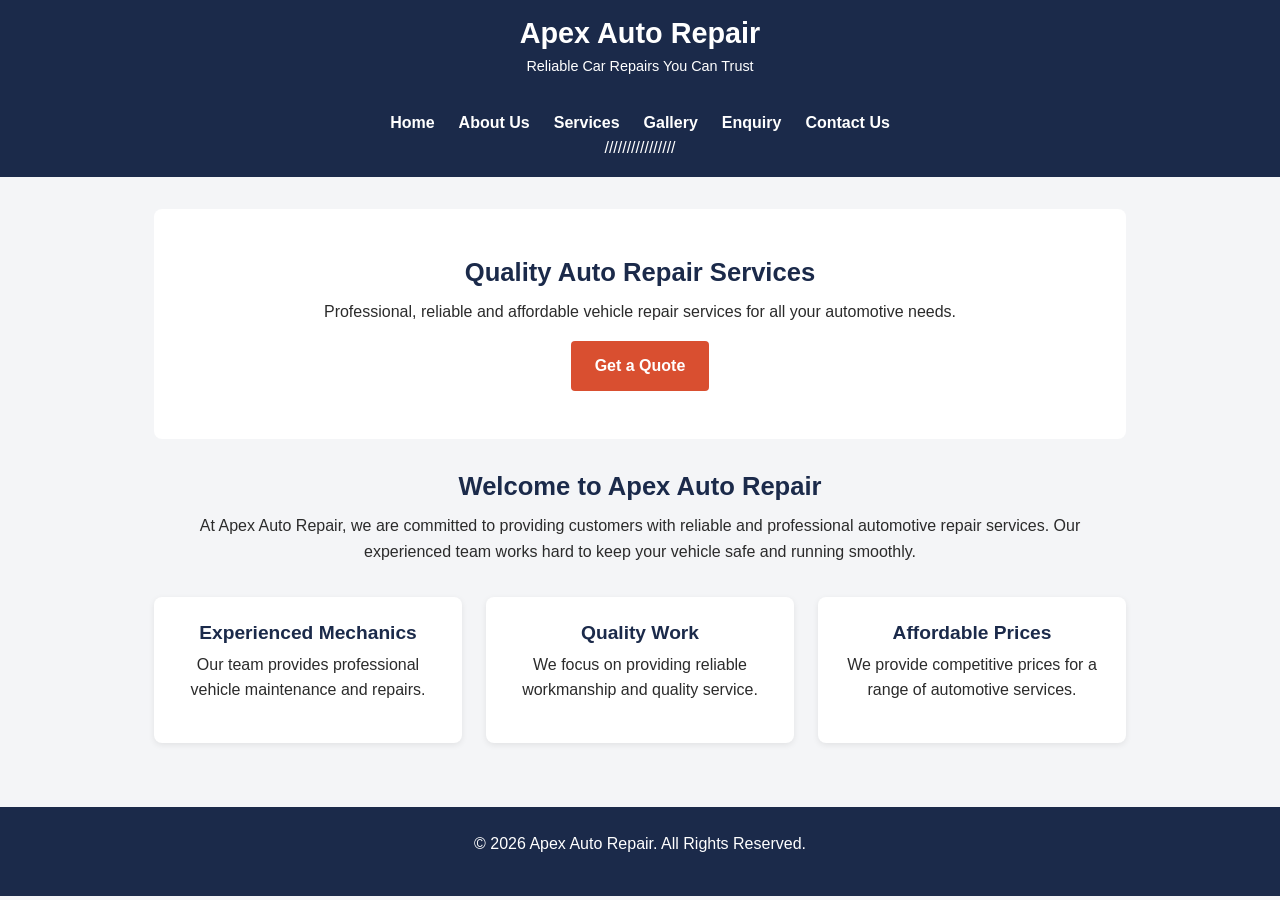
==== index.html @ c4f00a2f "Add Apex Auto Repair website" ====
<!DOCTYPE html>
<html lang="en">
<head>
    <meta charset="UTF-8">
    <meta name="viewport" content="width=device-width, initial-scale=1.0">
    <title>Home | Apex Auto Repair</title>
    <link rel="stylesheet" href="css/index.css">
</head>

<body>

    <header>
        <div class="logo">
            <h1>Apex Auto Repair</h1>
            <p>Reliable Car Repairs You Can Trust</p>
        </div>

        <nav>
    <ul>
        <li><a href="index.html">Home</a></li>
        <li><a href="aboutus.html">About Us</a></li>
        <li><a href="Services.html">Services</a></li>
        <li><a href="gallery.html">Gallery</a></li>
        <li><a href="Enquiry.html">Enquiry</a></li>
        <li><a href="contactus.html">Contact Us</a></li>
    </ul>
</nav>////////////////
    </header>

    <main>

        <section class="hero">
            <h2>Quality Auto Repair Services</h2>
            <p>
                Professional, reliable and affordable vehicle repair services
                for all your automotive needs.
            </p>

            <a href="enquiry.html" class="button">Get a Quote</a>
        </section>

        <section class="welcome">
            <h2>Welcome to Apex Auto Repair</h2>

            <p>
                At Apex Auto Repair, we are committed to providing customers
                with reliable and professional automotive repair services.
                Our experienced team works hard to keep your vehicle safe
                and running smoothly.
            </p>
        </section>

        <section class="features">

            <div class="feature">
                <h3>Experienced Mechanics</h3>
                <p>Our team provides professional vehicle maintenance and repairs.</p>
            </div>

            <div class="feature">
                <h3>Quality Work</h3>
                <p>We focus on providing reliable workmanship and quality service.</p>
            </div>

            <div class="feature">
                <h3>Affordable Prices</h3>
                <p>We provide competitive prices for a range of automotive services.</p>
            </div>

        </section>

    </main>

    <footer>
        <p>&copy; 2026 Apex Auto Repair. All Rights Reserved.</p>
    </footer>

</body>
</html>
---- css/index.css ----
/* -----------------------------------------------------------
   2.2 Base Style / CSS Reset
----------------------------------------------------------- */
* {
    margin: 0;
    padding: 0;
    box-sizing: border-box;
}

body {
    font-family: "Segoe UI", Arial, sans-serif;
    font-size: 1rem;
    line-height: 1.6;
    color: #2b2b2b;
    background-color: #f4f5f7;
}

img {
    max-width: 100%;
    display: block;
    height: auto;
}

ul {
    list-style: none;
}

a {
    text-decoration: none;
    color: inherit;
}

/* -----------------------------------------------------------
   2.3 Typography
----------------------------------------------------------- */
h1, h2, h3 {
    font-family: "Segoe UI", Arial, sans-serif;
    font-weight: 700;
    line-height: 1.2;
    color: #1b2a4a;
}

h1 { font-size: 1.8rem; }
h2 { font-size: 1.6rem; margin-bottom: 0.75rem; }
h3 { font-size: 1.2rem; margin-bottom: 0.5rem; }

p { margin-bottom: 1rem; }

/* -----------------------------------------------------------
   Header / Nav / Footer (repeated on every page since each
   page has its own CSS file with no shared stylesheet)
----------------------------------------------------------- */
header {
    background-color: #1b2a4a;
    color: #ffffff;
    display: flex;
    flex-direction: column;
    align-items: center;
    padding: 1rem 5%;
}

header .logo h1,
header .logo p {
    color: #ffffff;
    text-align: center;
}

header .logo p {
    font-size: 0.9rem;
    font-weight: normal;
    margin-top: 0.25rem;
}

nav ul {
    display: flex;
    flex-wrap: wrap;
    justify-content: center;
    gap: 1.5rem;
    margin-top: 1rem;
}

nav a {
    font-weight: 600;
    padding: 0.25rem 0;
    border-bottom: 2px solid transparent;
    transition: border-color 0.2s ease, color 0.2s ease;
}

nav a:hover,
nav a:focus {
    color: #d94f30;
    border-bottom-color: #d94f30;
}

main {
    max-width: 1100px;
    margin: 0 auto;
    padding: 2rem 5%;
}

footer {
    background-color: #1b2a4a;
    color: #ffffff;
    text-align: center;
    padding: 1.5rem 5%;
    margin-top: 2rem;
}

.button {
    display: inline-block;
    background-color: #d94f30;
    color: #ffffff;
    padding: 0.75rem 1.5rem;
    border-radius: 4px;
    font-weight: 600;
    transition: background-color 0.2s ease, transform 0.15s ease;
}

.button:hover,
.button:focus {
    background-color: #b93e23;
    transform: translateY(-2px);
}

.page-header {
    text-align: center;
    margin-bottom: 2rem;
}

/* -----------------------------------------------------------
   3.1 Breakpoints (shared responsive rules for header/nav,
   repeated per page for the same reason as above)
----------------------------------------------------------- */
@media (max-width: 37.5em) {
    header { padding: 1rem; }
    nav ul { flex-direction: column; align-items: center; gap: 0.75rem; }
    main { padding: 1.5rem 5%; }
    h1 { font-size: 1.4rem; }
    h2 { font-size: 1.3rem; }
}

/* -----------------------------------------------------------
   2.4 Layout Structure — Home page
----------------------------------------------------------- */
.hero {
    text-align: center;
    background-color: #ffffff;
    padding: 3rem 1.5rem;
    border-radius: 8px;
    margin-bottom: 2rem;
}

.welcome {
    text-align: center;
    margin-bottom: 2rem;
}

.features {
    display: grid;
    grid-template-columns: repeat(3, 1fr);
    gap: 1.5rem;
}

.feature {
    background-color: #ffffff;
    padding: 1.5rem;
    border-radius: 8px;
    box-shadow: 0 2px 6px rgba(0, 0, 0, 0.08);
    text-align: center;
}

@media (max-width: 56.25em) {
    .features { grid-template-columns: repeat(2, 1fr); }
}

@media (max-width: 37.5em) {
    .hero { padding: 2rem 1rem; }
    .features { grid-template-columns: 1fr; }
}
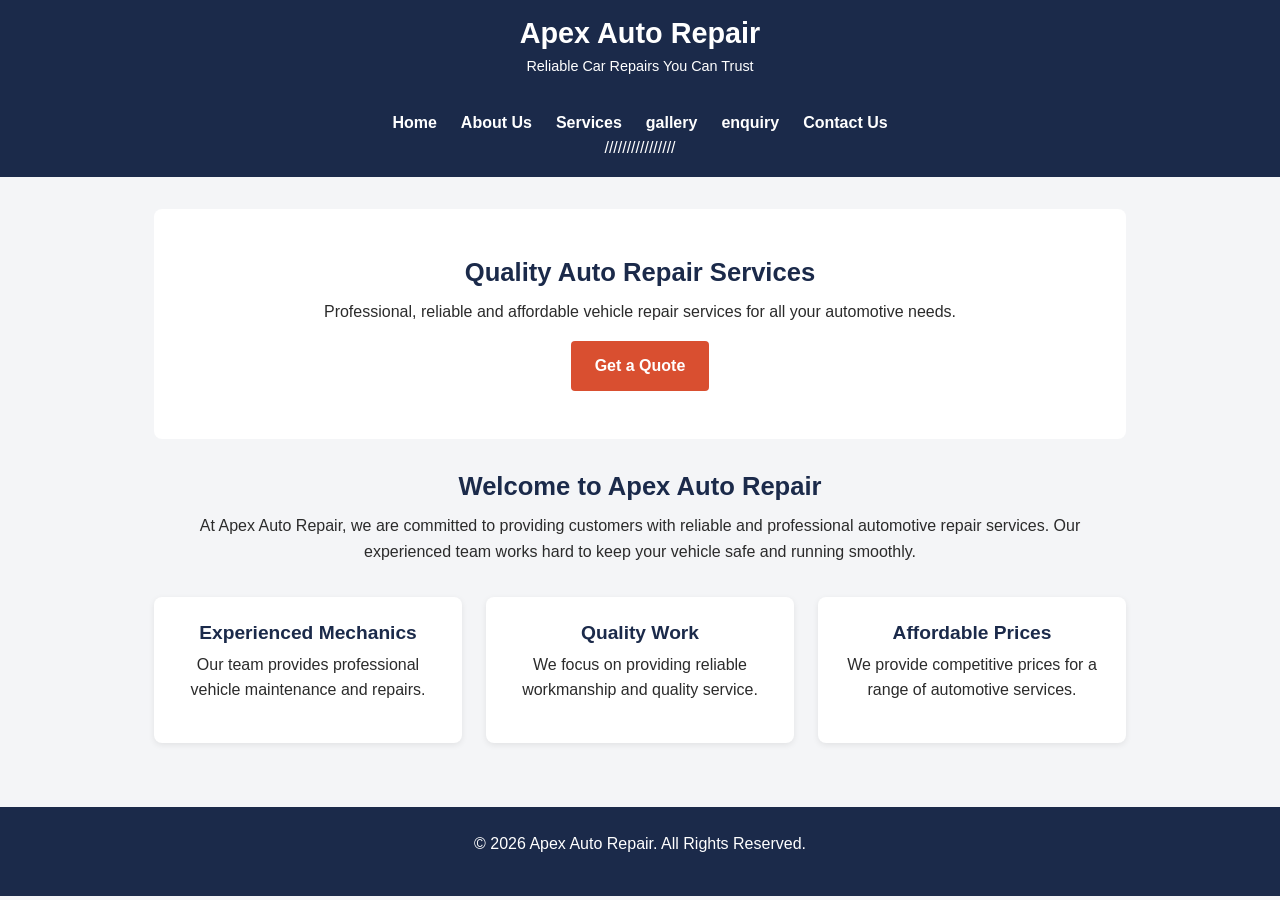
==== commit 81a1a5d7: "Change 'Gallery' and 'Enquiry' links to lowercase Updated the links for 'Gallery' and 'Enquiry' to u" ====
--- a/index.html
+++ b/index.html
@@ -4,7 +4,7 @@
     <meta charset="UTF-8">
     <meta name="viewport" content="width=device-width, initial-scale=1.0">
     <title>Home | Apex Auto Repair</title>
-    <link rel="stylesheet" href="css/index.css">
+    <link rel="stylesheet" href="css\Style.css">
 </head>
 
 <body>
@@ -20,8 +20,8 @@
         <li><a href="index.html">Home</a></li>
         <li><a href="aboutus.html">About Us</a></li>
         <li><a href="Services.html">Services</a></li>
-        <li><a href="gallery.html">Gallery</a></li>
-        <li><a href="Enquiry.html">Enquiry</a></li>
+        <li><a href="gallery.html">gallery</a></li>
+        <li><a href="Enquiry.html">enquiry</a></li>
         <li><a href="contactus.html">Contact Us</a></li>
     </ul>
 </nav>////////////////
@@ -76,4 +76,4 @@
     </footer>
 
 </body>
-</html>+</html>
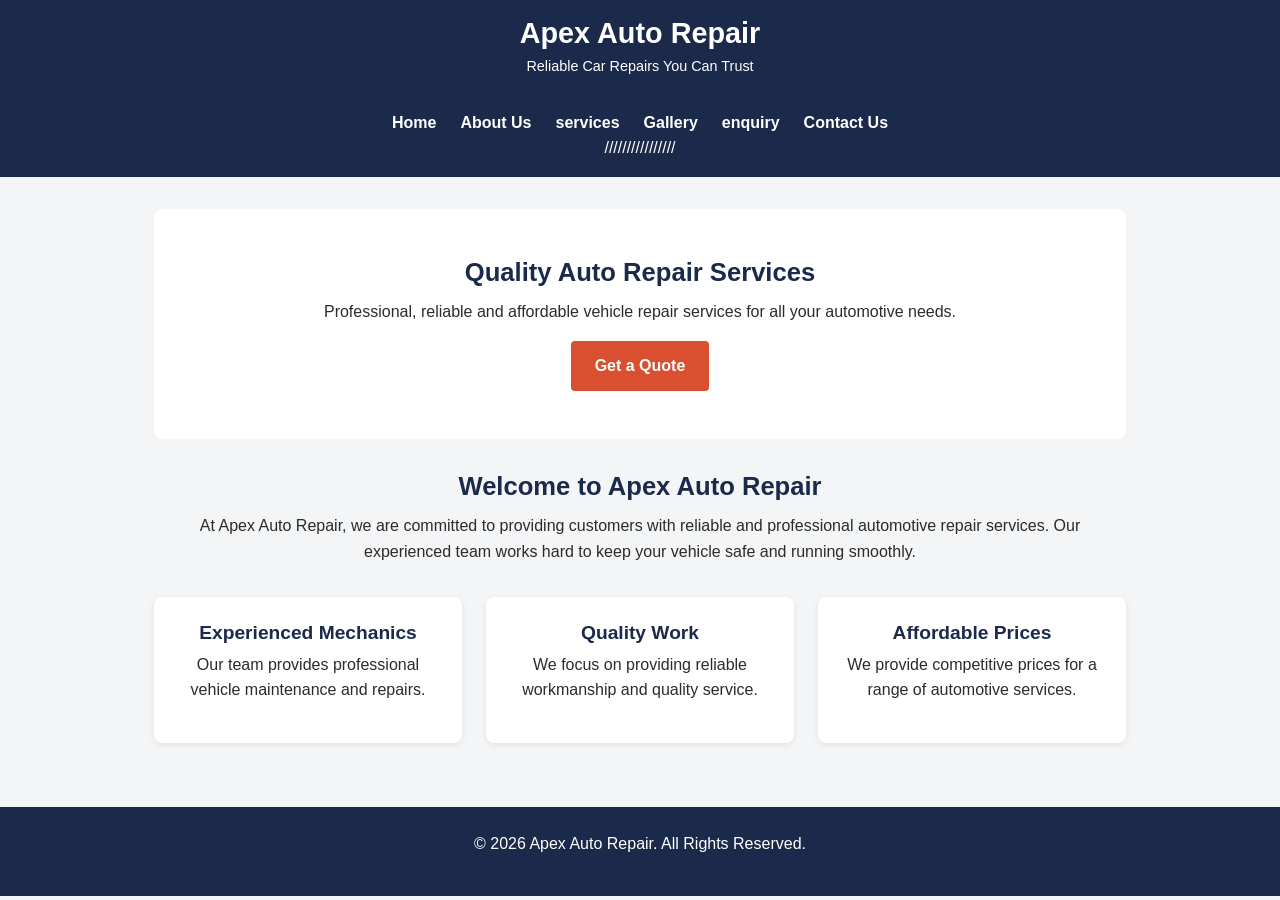
==== commit e714a87f: "Update website pages and add JavaScript" ====
--- a/index.html
+++ b/index.html
@@ -5,6 +5,7 @@
     <meta name="viewport" content="width=device-width, initial-scale=1.0">
     <title>Home | Apex Auto Repair</title>
     <link rel="stylesheet" href="css\Style.css">
+     <script src="script.js" defer></script>
 </head>
 
 <body>
@@ -19,9 +20,9 @@
     <ul>
         <li><a href="index.html">Home</a></li>
         <li><a href="aboutus.html">About Us</a></li>
-        <li><a href="Services.html">Services</a></li>
-        <li><a href="gallery.html">gallery</a></li>
-        <li><a href="Enquiry.html">enquiry</a></li>
+        <li><a href="Services.html">services</a></li>
+        <li><a href="gallery.html">Gallery</a></li>
+        <li><a href="enquiry.html">enquiry</a></li>
         <li><a href="contactus.html">Contact Us</a></li>
     </ul>
 </nav>////////////////
@@ -76,4 +77,4 @@
     </footer>
 
 </body>
-</html>
+</html>
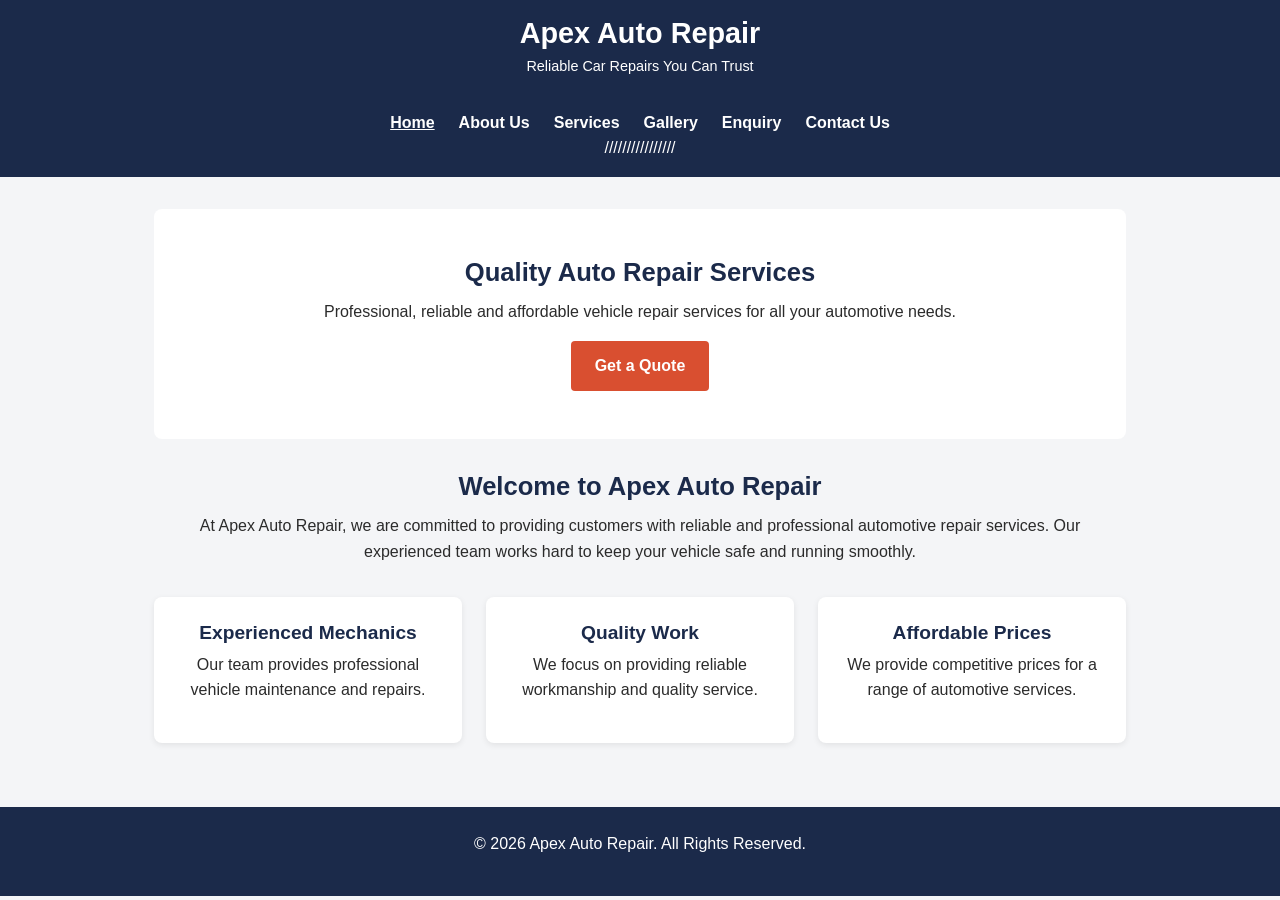
==== commit 6f7a9bc3: "Merge branch 'main' of https://github.com/mpho2007/WEDE5020-PART1" ====
--- a/index.html
+++ b/index.html
@@ -16,14 +16,16 @@
             <p>Reliable Car Repairs You Can Trust</p>
         </div>
 
-        <nav>
-    <ul>
-        <li><a href="index.html">Home</a></li>
-        <li><a href="aboutus.html">About Us</a></li>
-        <li><a href="Services.html">services</a></li>
-        <li><a href="gallery.html">Gallery</a></li>
-        <li><a href="enquiry.html">enquiry</a></li>
-        <li><a href="contactus.html">Contact Us</a></li>
+     <nav>
+  <ul>
+    <li><a href="index.html">Home</a></li>
+    <li><a href="aboutus.html">About Us</a></li>
+    <li><a href="Services.html">Services</a></li>
+    <li><a href="gallery.html">Gallery</a></li>
+    <li><a href="enquiry.html">Enquiry</a></li>
+    <li><a href="contactus.html">Contact Us</a></li>
+  </ul>
+</nav>
     </ul>
 </nav>////////////////
     </header>
@@ -77,4 +79,4 @@
     </footer>
 
 </body>
-</html>+</html>
